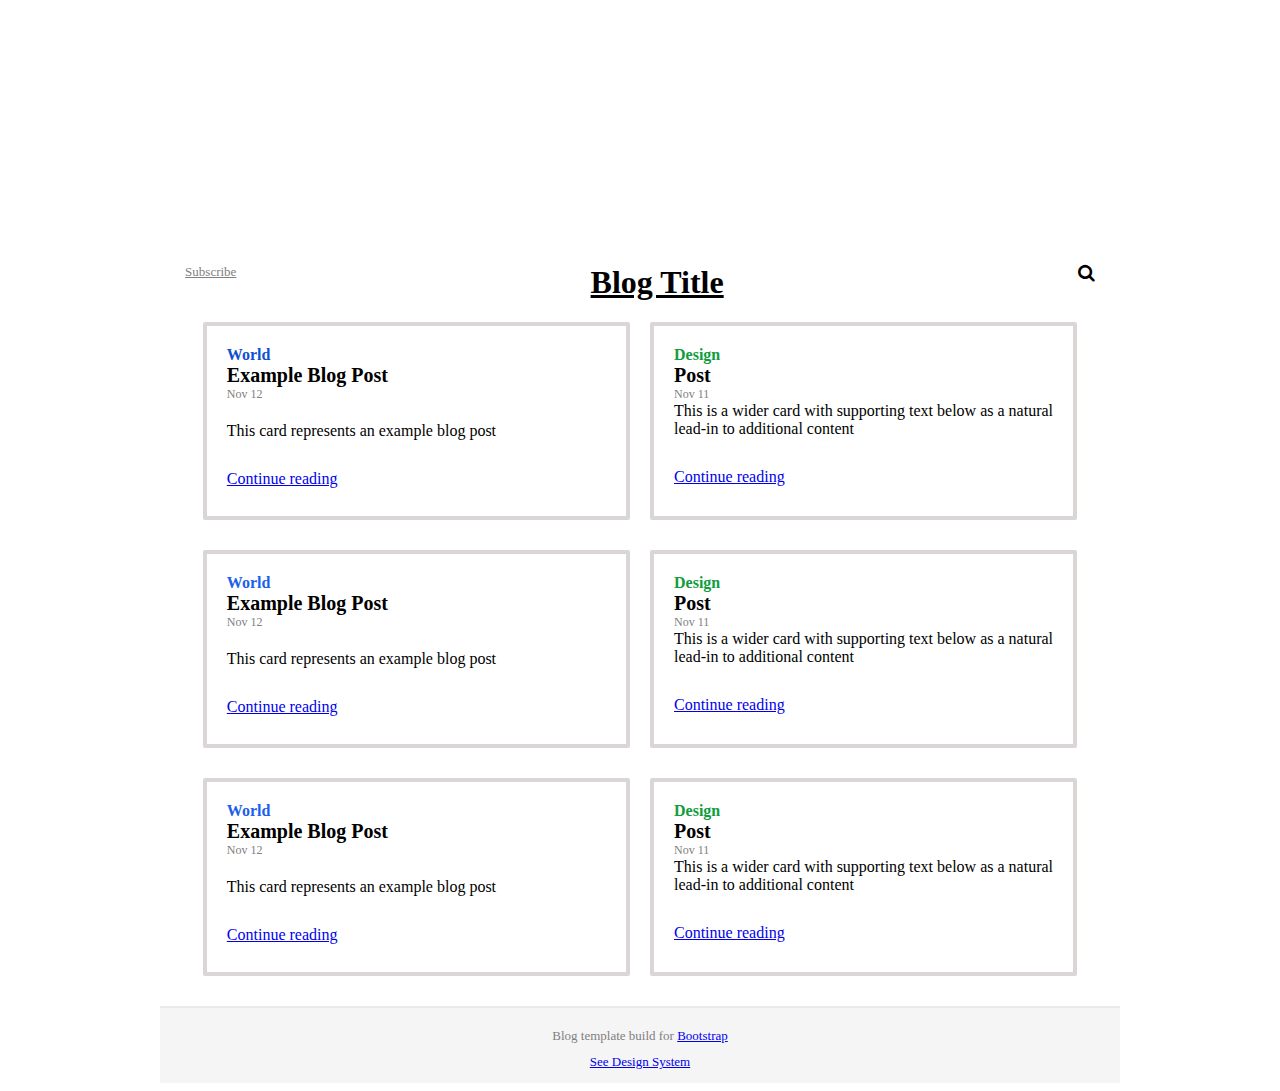
==== index.html @ 16a87842 "Add files via upload" ====
<!DOCTYPE html>
    <head>
        <meta charset="utf-8">
        <meta http-equiv="X-UA-Compatible" content="IE=edge">
        <title>Blog Title</title>
        <meta name="description" content="">
        <meta name="viewport" content="width=device-width, initial-scale=1">
        <link rel="stylesheet" href="style.css">
        <link rel="stylesheet" href="https://cdnjs.cloudflare.com/ajax/libs/font-awesome/4.7.0/css/font-awesome.min.css">
    </head>
    <body>
        <header>
            <nav>
                <span id="subscribe"><a href="#" class="subscribe">Subscribe</a></span>
                <h1>Blog Title</h1>
                <i class="fa fa-search" style="font-size:18px"></i>
            </nav>
        </header>
        <section class="blog-container">
            <div class="blog-card" id="box-1">
                <p class="blog-company">World</p>
                <p class="blog-title">Example Blog Post</p>
                <p class="blog-date">Nov 12</p>
                <p class="blog-description">This card represents an example blog post</p>
                <a href="#">Continue reading</a>
            </div>
            <div class="blog-card" id="box-2">
                <p class="blog-company">Design</p>
                <p class="blog-title">Post</p>
                <p class="blog-date">Nov 11</p>
                <p class="blog-description">This is a wider card with supporting text below as a natural lead-in to additional content</p>
                <a href="#">Continue reading</a>
            </div>
            <div class="break"></div>
            <div class="blog-card" id="box-3">
                <p class="blog-company">World</p>
                <p class="blog-title">Example Blog Post</p>
                <p class="blog-date">Nov 12</p>
                <p class="blog-description">This card represents an example blog post</p>
                <a href="#">Continue reading</a>
            </div>
            <div class="blog-card" id="box-4">
                <p class="blog-company">Design</p>
                <p class="blog-title">Post</p>
                <p class="blog-date">Nov 11</p>
                <p class="blog-description">This is a wider card with supporting text below as a natural lead-in to additional content</p>
                <a href="#">Continue reading</a>
            </div>
            <div class="break">
            </div>
            <div class="blog-card" id="box-5">
                <p class="blog-company">World</p>
                <p class="blog-title">Example Blog Post</p>
                <p class="blog-date">Nov 12</p>
                <p class="blog-description">This card represents an example blog post</p>
                <a href="#">Continue reading</a>
            </div>
            <div class="blog-card" id="box-6">
                <p class="blog-company">Design</p>
                <p class="blog-title">Post</p>
                <p class="blog-date">Nov 11</p>
                <p class="blog-description">This is a wider card with supporting text below as a natural lead-in to additional content</p>
                <a href="#">Continue reading</a>
            </div>
        </section>
        <footer>
            <section class="blog-footer-container">
                <div class="blog-footer-card">
                    <p id="footer-description">Blog template build for <a href="#">Bootstrap</a></p>
                    <p id="footer-link"><a href="#">See Design System</a></p>
                </div>
            </section>

        </footer>
    </body>
</html>
---- style.css ----
html {
    margin-top: 20%
}

nav {
    display: flex;
    justify-content: space-around;
}

#subscribe {
    font-size: 13px;
}

.subscribe {
    color: grey;
}
h1 {
    display: inline;
    margin-top: 0;
    text-decoration: underline;
}

i {
    cursor: pointer;
}

.blog-container {
    display: flex;
    justify-content: center;
    flex-wrap: wrap
}

.blog-card {
    width: 30%;
    height: 150px;
    border: 4px solid rgb(219, 214, 214);
    border-radius: 2px;
    margin-bottom: 30px;
    padding: 20px;
}

.break {
    flex-basis: 100%;
    width: 0;
}

.blog-card:hover {
    border: 1px solid #f5f5f5;
    box-shadow: rgba(60, 64, 67, 0.3) 0px 1px 2px 0px, rgba(60, 64, 67, 0.15) 0px 2px 6px 2px;
}

p {
    margin: 0;
}

.blog-footer-container {
    display: flex;
    justify-content: center;
}

.blog-footer-card {
    width: 76%;
    height: 75px;
    border: 1px solid black;
    text-align: center;
    background: #f5f5f5;
    border: none;
    border-top: 2px solid #ede8e8
}

.blog-title {
    font-weight:bolder;
    font-size: 20px
}

.blog-date {
    color: grey;
    font-size: 12px;
}

#box-1, #box-3, #box-5{
    margin-right: 10px;
}

#box-1 .blog-company{
    color: rgb(15, 79, 208);
}
#box-3 .blog-company{
    color: rgb(26, 96, 236);
}
#box-5 .blog-company{
    color: rgb(26, 96, 236);
}

#box-2, #box-4, #box-6{
    margin-left: 10px;
}

#box-2 .blog-company{
    color: rgb(15, 157, 60);
}
#box-4 .blog-company{
    color: rgb(15, 157, 60);
}
#box-6 .blog-company{
    color: rgb(15, 157, 60);
}

.blog-company {
    font-weight: bold ;
}

.blog-description {
    margin-bottom: 30px;
}

#box-1 .blog-description{
   margin-top: 20px;
}
#box-3 .blog-description{
    margin-top: 20px;
}
#box-5 .blog-description{
    margin-top: 20px;
}

#footer-description {
    margin-top: 20px;
    font-size: small;
    color: grey
}
 #footer-link {
     margin-top:10px;
     font-size: small;
 }

 @media (max-width: 742px) {
    

 }
 @media (max-width: 566px) {

 }
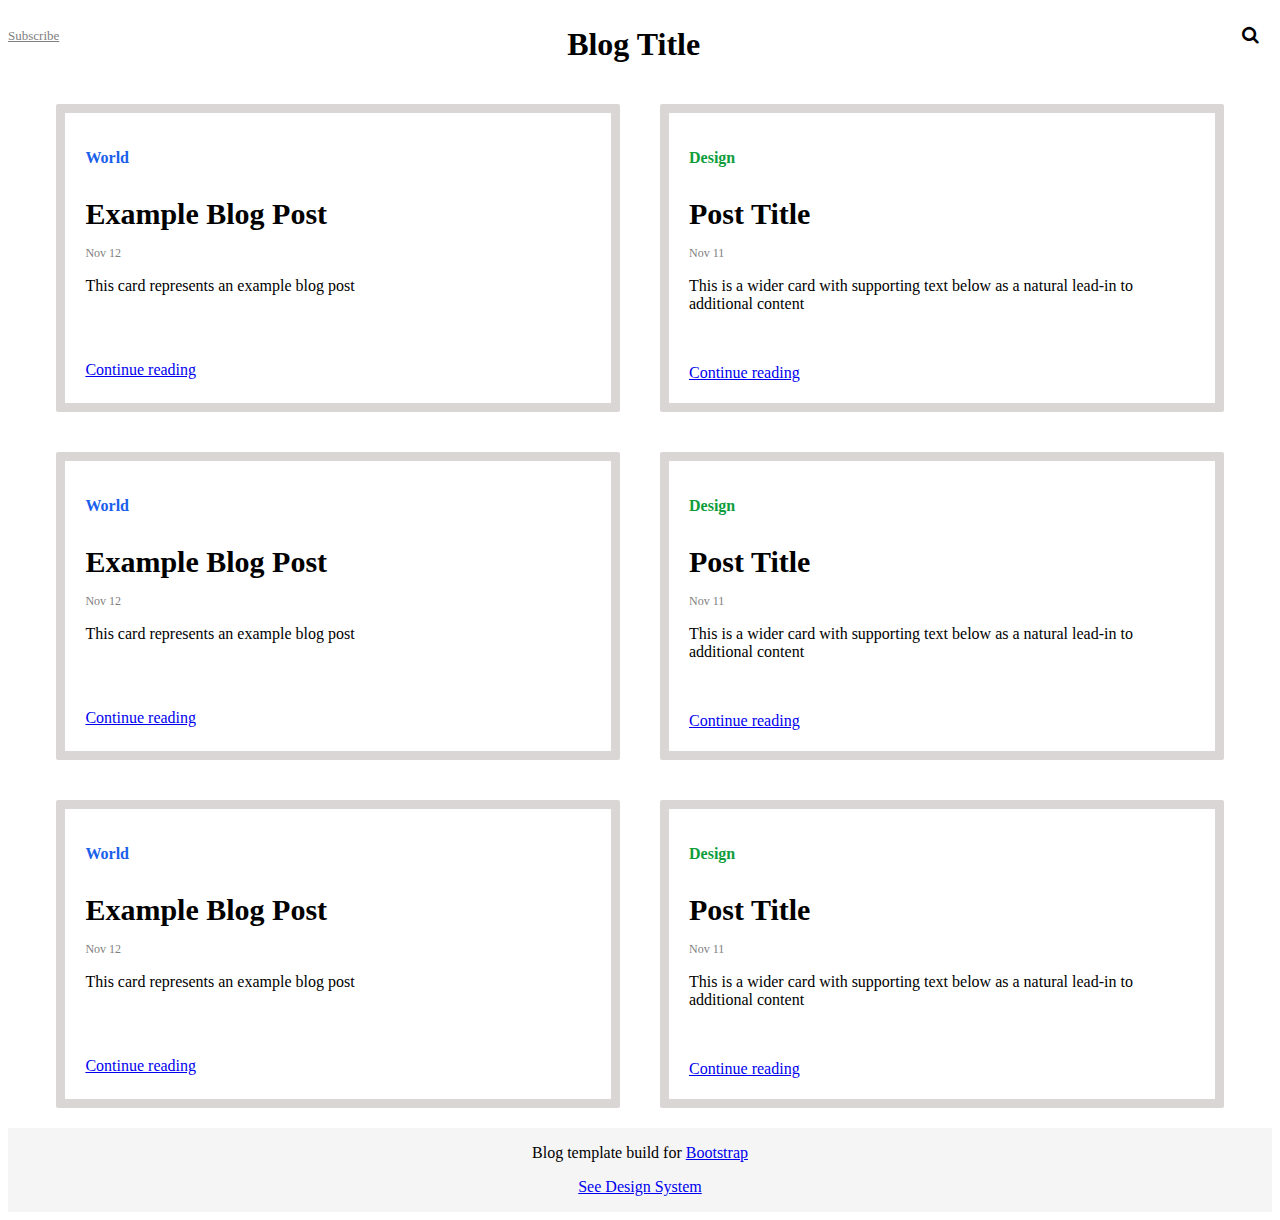
==== commit fea8c8b5: "Add files via upload" ====
--- a/index.html
+++ b/index.html
@@ -10,10 +10,16 @@
     </head>
     <body>
         <header>
-            <nav>
-                <span id="subscribe"><a href="#" class="subscribe">Subscribe</a></span>
-                <h1>Blog Title</h1>
-                <i class="fa fa-search" style="font-size:18px"></i>
+            <nav class="nav-container">
+                <div class="col-3">
+                    <span id="subscribe"><a href="#" class="subscribe">Subscribe</a></span>
+                </div>
+                <div class="col-3">
+                    <h1>Blog Title</h1>
+                </div>
+                <div class="col-3">   
+                    <i class="fa fa-search" style="font-size:18px"></i>
+                </div>
             </nav>
         </header>
         <section class="blog-container">
@@ -26,7 +32,7 @@
             </div>
             <div class="blog-card" id="box-2">
                 <p class="blog-company">Design</p>
-                <p class="blog-title">Post</p>
+                <p class="blog-title">Post Title</p>
                 <p class="blog-date">Nov 11</p>
                 <p class="blog-description">This is a wider card with supporting text below as a natural lead-in to additional content</p>
                 <a href="#">Continue reading</a>
@@ -41,13 +47,12 @@
             </div>
             <div class="blog-card" id="box-4">
                 <p class="blog-company">Design</p>
-                <p class="blog-title">Post</p>
+                <p class="blog-title">Post Title</p>
                 <p class="blog-date">Nov 11</p>
                 <p class="blog-description">This is a wider card with supporting text below as a natural lead-in to additional content</p>
                 <a href="#">Continue reading</a>
             </div>
-            <div class="break">
-            </div>
+            <div class="break"></div>
             <div class="blog-card" id="box-5">
                 <p class="blog-company">World</p>
                 <p class="blog-title">Example Blog Post</p>
@@ -57,20 +62,19 @@
             </div>
             <div class="blog-card" id="box-6">
                 <p class="blog-company">Design</p>
-                <p class="blog-title">Post</p>
+                <p class="blog-title">Post Title</p>
                 <p class="blog-date">Nov 11</p>
                 <p class="blog-description">This is a wider card with supporting text below as a natural lead-in to additional content</p>
                 <a href="#">Continue reading</a>
             </div>
         </section>
         <footer>
-            <section class="blog-footer-container">
+            <div class="blog-footer-container">
                 <div class="blog-footer-card">
                     <p id="footer-description">Blog template build for <a href="#">Bootstrap</a></p>
                     <p id="footer-link"><a href="#">See Design System</a></p>
                 </div>
-            </section>
-
+            </div>
         </footer>
     </body>
 </html>--- a/style.css
+++ b/style.css
@@ -1,10 +1,90 @@
-html {
-    margin-top: 20%
+body {
+    margin-top: 2%;
 }
 
-nav {
+.nav-container, .blog-container, .blog-footer-container {
     display: flex;
-    justify-content: space-around;
+    max-width: 1400px;
+    margin: 0 auto;
+    flex-wrap: wrap;
+}
+
+.col-3 {
+    width: 33%;
+}
+
+.col-3 h1 {
+    margin-top: 0;
+    text-align: center;
+}
+
+.col-3 i {
+    float: right
+}
+
+.blog-card {
+    width: 40%;
+    height: 250px;
+    border: 9px solid rgb(219, 214, 214);
+    border-radius: 2px;
+    padding: 20px;
+    margin: 20px;
+
+}
+
+.blog-container{
+    justify-content: center;
+}
+
+@media screen and (max-width: 1000px){
+    .blog-card {
+        width: 70%;
+    }
+}
+
+.blog-footer-card {
+    width: 100%;
+    text-align: center;
+    background: #f5f5f5;
+}
+
+/* blog-card styling */
+
+.blog-company {
+    font-weight: bold ;
+}
+
+.blog-title {
+    font-weight:bolder;
+    font-size: 30px;
+    margin-bottom: 15px;
+}
+
+.blog-date {
+    color: grey;
+    font-size: 12px;
+}
+
+/* World */
+#box-1 .blog-company, #box-3 .blog-company, #box-5 .blog-company{
+    color: rgb(26, 96, 236);
+}
+
+/* Design */
+#box-2 .blog-company, #box-4 .blog-company, #box-6 .blog-company{
+    color: rgb(15, 157, 60);
+}
+
+/* positioning "Continue reading" links */
+
+#box-1 a, #box-3 a, #box-5 a{
+    position: relative;
+    top: 50px;
+}
+
+#box-2 a, #box-4 a, #box-6 a{
+    position: relative;
+    top: 35px;
 }
 
 #subscribe {
@@ -14,130 +94,12 @@
 .subscribe {
     color: grey;
 }
-h1 {
-    display: inline;
-    margin-top: 0;
-    text-decoration: underline;
-}
 
 i {
     cursor: pointer;
 }
 
-.blog-container {
-    display: flex;
-    justify-content: center;
-    flex-wrap: wrap
-}
-
-.blog-card {
-    width: 30%;
-    height: 150px;
-    border: 4px solid rgb(219, 214, 214);
-    border-radius: 2px;
-    margin-bottom: 30px;
-    padding: 20px;
-}
-
-.break {
-    flex-basis: 100%;
-    width: 0;
-}
-
 .blog-card:hover {
     border: 1px solid #f5f5f5;
     box-shadow: rgba(60, 64, 67, 0.3) 0px 1px 2px 0px, rgba(60, 64, 67, 0.15) 0px 2px 6px 2px;
-}
-
-p {
-    margin: 0;
-}
-
-.blog-footer-container {
-    display: flex;
-    justify-content: center;
-}
-
-.blog-footer-card {
-    width: 76%;
-    height: 75px;
-    border: 1px solid black;
-    text-align: center;
-    background: #f5f5f5;
-    border: none;
-    border-top: 2px solid #ede8e8
-}
-
-.blog-title {
-    font-weight:bolder;
-    font-size: 20px
-}
-
-.blog-date {
-    color: grey;
-    font-size: 12px;
-}
-
-#box-1, #box-3, #box-5{
-    margin-right: 10px;
-}
-
-#box-1 .blog-company{
-    color: rgb(15, 79, 208);
-}
-#box-3 .blog-company{
-    color: rgb(26, 96, 236);
-}
-#box-5 .blog-company{
-    color: rgb(26, 96, 236);
-}
-
-#box-2, #box-4, #box-6{
-    margin-left: 10px;
-}
-
-#box-2 .blog-company{
-    color: rgb(15, 157, 60);
-}
-#box-4 .blog-company{
-    color: rgb(15, 157, 60);
-}
-#box-6 .blog-company{
-    color: rgb(15, 157, 60);
-}
-
-.blog-company {
-    font-weight: bold ;
-}
-
-.blog-description {
-    margin-bottom: 30px;
-}
-
-#box-1 .blog-description{
-   margin-top: 20px;
-}
-#box-3 .blog-description{
-    margin-top: 20px;
-}
-#box-5 .blog-description{
-    margin-top: 20px;
-}
-
-#footer-description {
-    margin-top: 20px;
-    font-size: small;
-    color: grey
-}
- #footer-link {
-     margin-top:10px;
-     font-size: small;
- }
-
- @media (max-width: 742px) {
-    
-
- }
- @media (max-width: 566px) {
-
- }
+}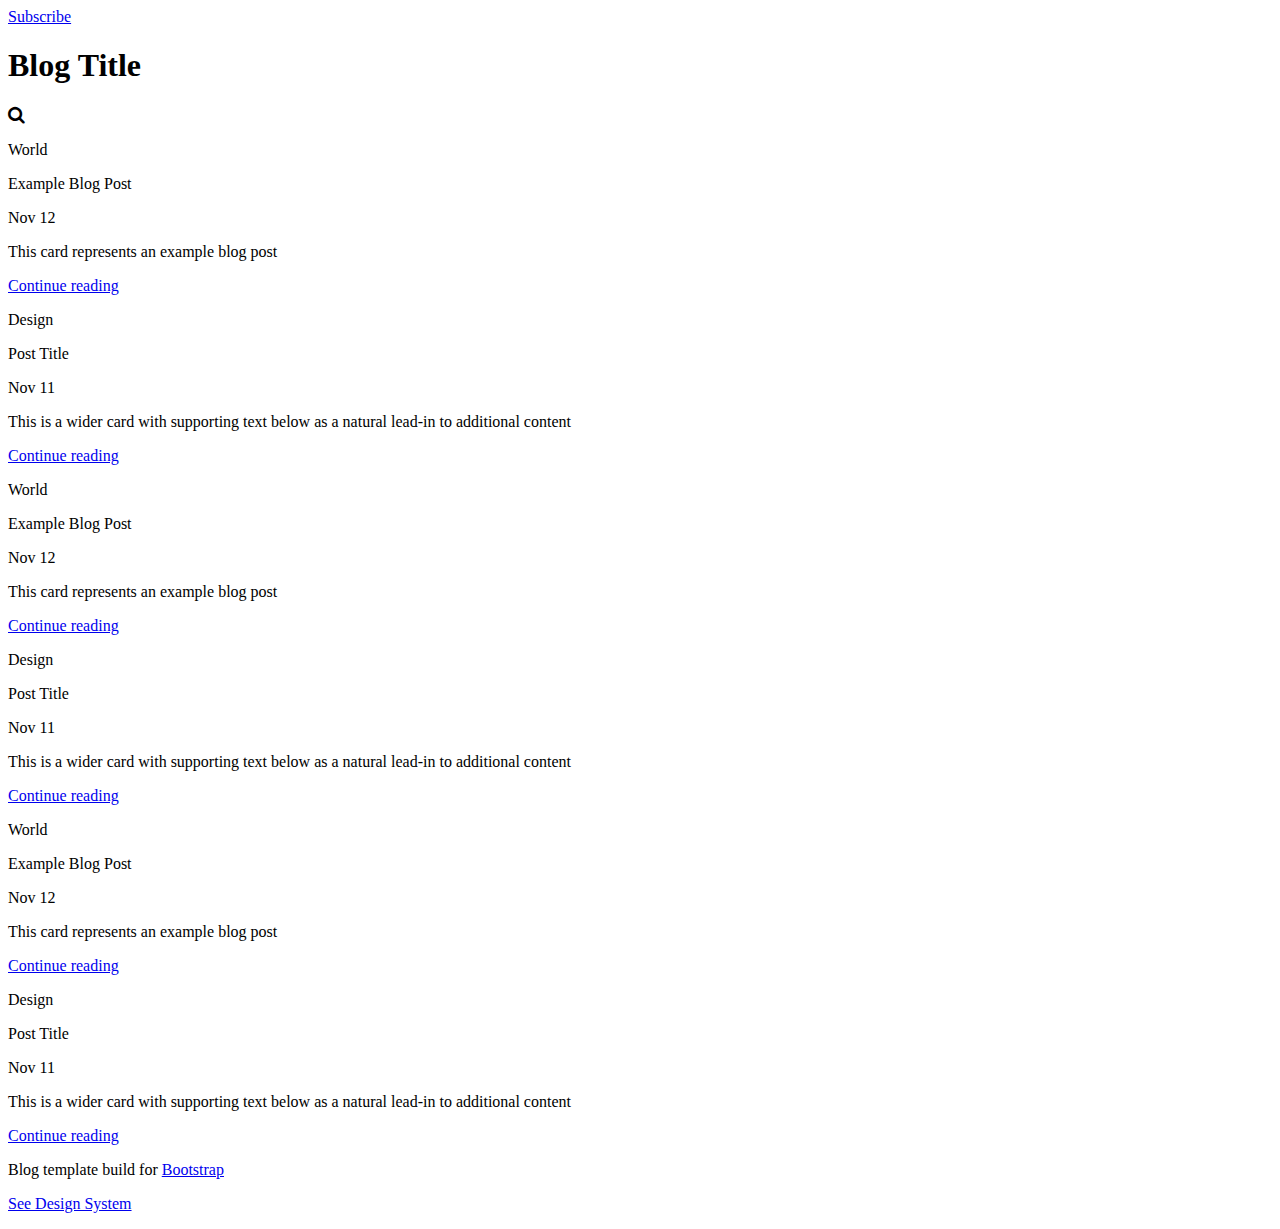
==== commit 72f10df1: "Add files via upload" ====
--- a/index.html
+++ b/index.html
@@ -5,14 +5,14 @@
         <title>Blog Title</title>
         <meta name="description" content="">
         <meta name="viewport" content="width=device-width, initial-scale=1">
-        <link rel="stylesheet" href="style.css">
+        <link rel="stylesheet" href="css/style.css">
         <link rel="stylesheet" href="https://cdnjs.cloudflare.com/ajax/libs/font-awesome/4.7.0/css/font-awesome.min.css">
     </head>
     <body>
         <header>
             <nav class="nav-container">
                 <div class="col-3">
-                    <span id="subscribe"><a href="#" class="subscribe">Subscribe</a></span>
+                    <span id="subscribe"><a href="#">Subscribe</a></span>
                 </div>
                 <div class="col-3">
                     <h1>Blog Title</h1>
@@ -37,7 +37,6 @@
                 <p class="blog-description">This is a wider card with supporting text below as a natural lead-in to additional content</p>
                 <a href="#">Continue reading</a>
             </div>
-            <div class="break"></div>
             <div class="blog-card" id="box-3">
                 <p class="blog-company">World</p>
                 <p class="blog-title">Example Blog Post</p>
@@ -52,7 +51,6 @@
                 <p class="blog-description">This is a wider card with supporting text below as a natural lead-in to additional content</p>
                 <a href="#">Continue reading</a>
             </div>
-            <div class="break"></div>
             <div class="blog-card" id="box-5">
                 <p class="blog-company">World</p>
                 <p class="blog-title">Example Blog Post</p>
